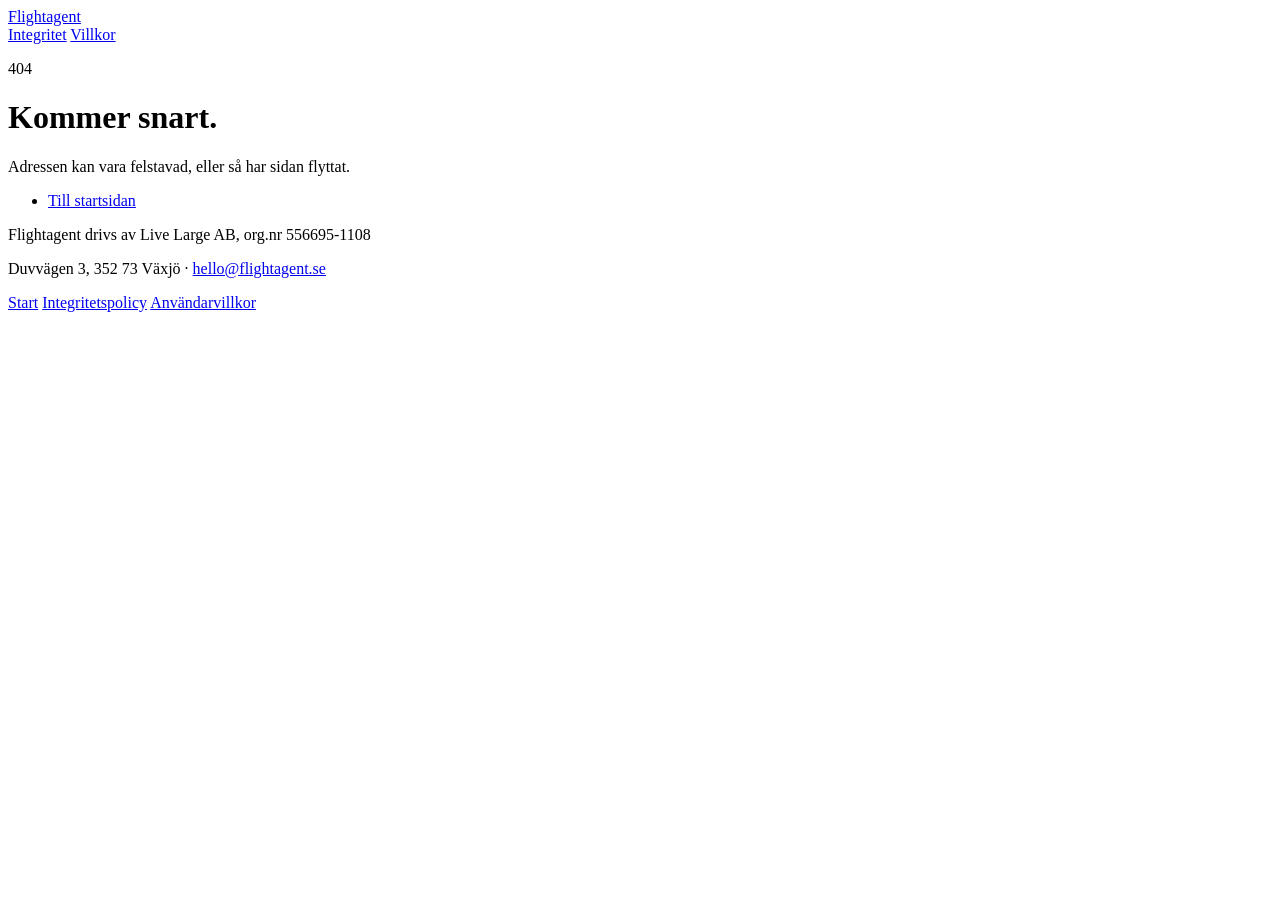
==== public/privacy/index.html @ 47c21c5c "feat: add site skeleton, start page and page checks Co-Authored-By: Claude Opus 5.5 <noreply@anthrop" ====
<!doctype html>
<html lang="sv">
<head>
  <meta charset="utf-8">
  <meta name="viewport" content="width=device-width, initial-scale=1">
  <title>privacy – Flightagent</title>
  <meta name="description" content="Sidan du letar efter finns inte på flightagent.se.">
  <meta name="robots" content="noindex">
  <link rel="stylesheet" href="/styles.css">
</head>
<body>
  <header class="site-header">
    <div class="wrap">
      <a class="wordmark" href="/">Flightagent</a>
      <nav class="site-nav" aria-label="Sidor">
        <a href="/privacy">Integritet</a>
        <a href="/terms">Villkor</a>
      </nav>
    </div>
  </header>

  <main>
    <div class="wrap">
      <p class="eyebrow">404</p>
      <h1>Kommer snart.</h1>
      <p class="lead">Adressen kan vara felstavad, eller så har sidan flyttat.</p>
      <ul class="links">
        <li><a href="/">Till startsidan</a></li>
      </ul>
    </div>
  </main>

  <footer class="site-footer">
    <div class="wrap">
      <p>Flightagent drivs av Live Large AB, org.nr 556695-1108</p>
      <p>Duvvägen 3, 352 73 Växjö · <a href="mailto:hello@flightagent.se">hello@flightagent.se</a></p>
      <nav aria-label="Sidfot">
        <a href="/">Start</a>
        <a href="/privacy">Integritetspolicy</a>
        <a href="/terms">Användarvillkor</a>
      </nav>
    </div>
  </footer>
</body>
</html>
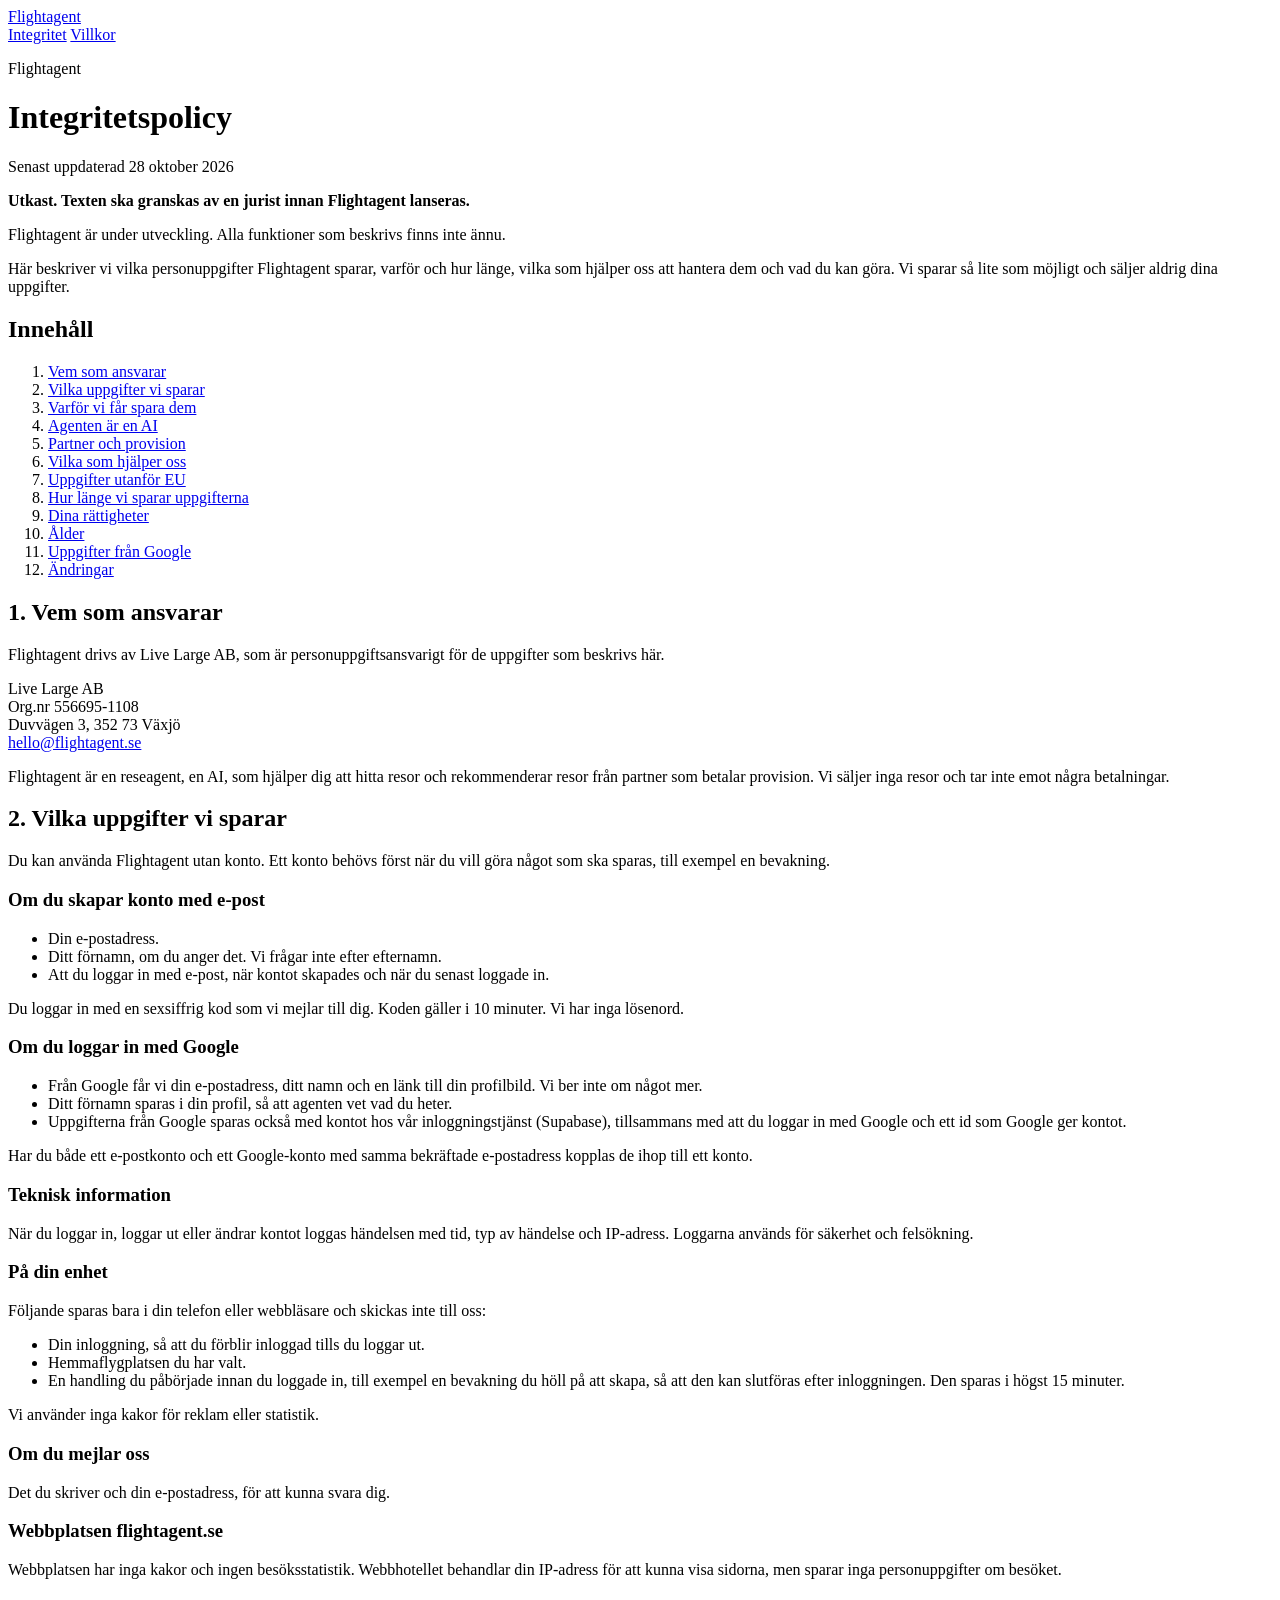
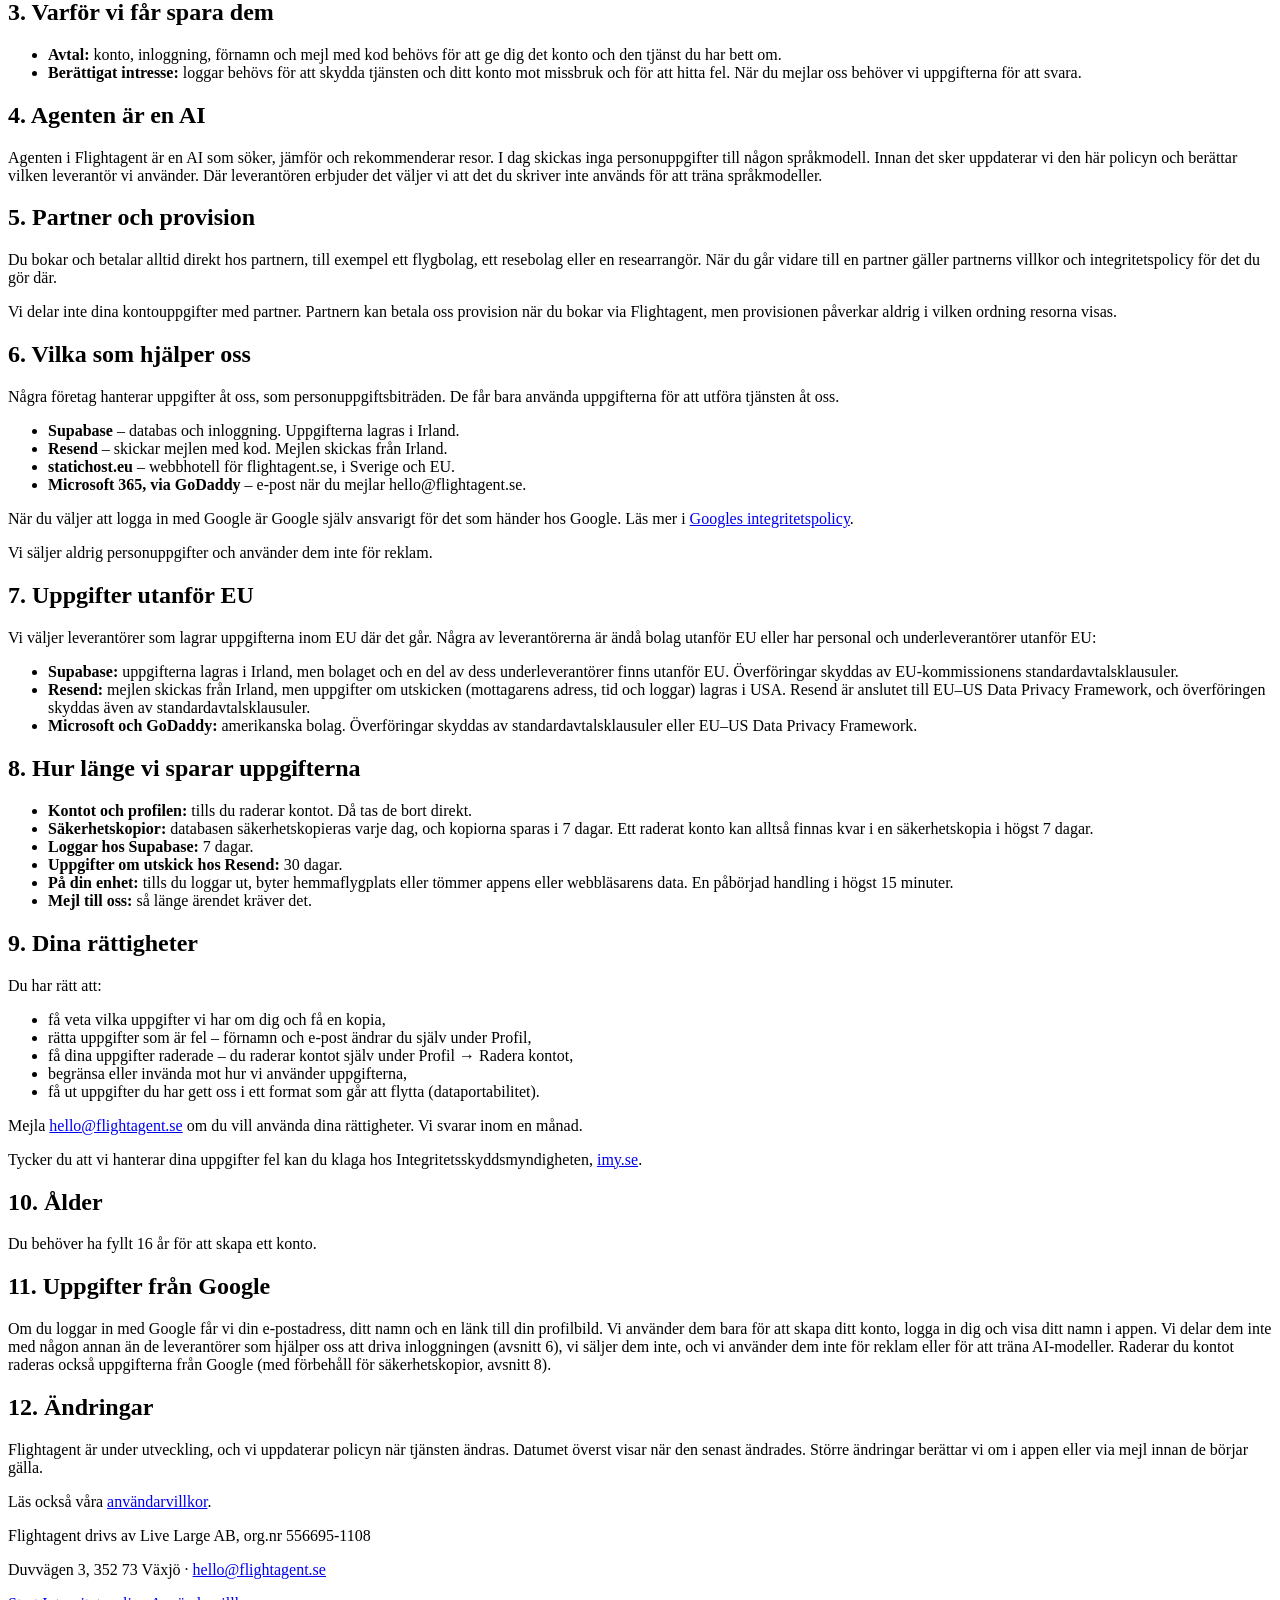
==== commit 5c5a188d: "feat: add the privacy policy draft with sources Co-Authored-By: Claude Opus 5.5 <noreply@anthropic.c" ====
--- a/public/privacy/index.html
+++ b/public/privacy/index.html
@@ -3,9 +3,9 @@
 <head>
   <meta charset="utf-8">
   <meta name="viewport" content="width=device-width, initial-scale=1">
-  <title>privacy – Flightagent</title>
-  <meta name="description" content="Sidan du letar efter finns inte på flightagent.se.">
-  <meta name="robots" content="noindex">
+  <title>Integritetspolicy – Flightagent</title>
+  <meta name="description" content="Hur Flightagent hanterar dina personuppgifter: vilka uppgifter vi sparar, varför, vilka som hjälper oss och vilka rättigheter du har.">
+  <link rel="canonical" href="https://www.flightagent.se/privacy">
   <link rel="stylesheet" href="/styles.css">
 </head>
 <body>
@@ -13,20 +13,153 @@
     <div class="wrap">
       <a class="wordmark" href="/">Flightagent</a>
       <nav class="site-nav" aria-label="Sidor">
-        <a href="/privacy">Integritet</a>
+        <a href="/privacy" aria-current="page">Integritet</a>
         <a href="/terms">Villkor</a>
       </nav>
     </div>
   </header>
 
-  <main>
+  <main class="doc">
     <div class="wrap">
-      <p class="eyebrow">404</p>
-      <h1>Kommer snart.</h1>
-      <p class="lead">Adressen kan vara felstavad, eller så har sidan flyttat.</p>
-      <ul class="links">
-        <li><a href="/">Till startsidan</a></li>
+      <p class="eyebrow">Flightagent</p>
+      <h1>Integritetspolicy</h1>
+      <p class="updated">Senast uppdaterad 28 oktober 2026</p>
+
+      <div class="notice">
+        <p><strong>Utkast. Texten ska granskas av en jurist innan Flightagent lanseras.</strong></p>
+        <p>Flightagent är under utveckling. Alla funktioner som beskrivs finns inte ännu.</p>
+      </div>
+
+      <p class="lead">Här beskriver vi vilka personuppgifter Flightagent sparar, varför och hur länge, vilka som hjälper oss att hantera dem och vad du kan göra. Vi sparar så lite som möjligt och säljer aldrig dina uppgifter.</p>
+
+      <nav class="toc" aria-label="Innehåll">
+        <h2>Innehåll</h2>
+        <ol>
+          <li><a href="#ansvarig">Vem som ansvarar</a></li>
+          <li><a href="#uppgifter">Vilka uppgifter vi sparar</a></li>
+          <li><a href="#rattslig-grund">Varför vi får spara dem</a></li>
+          <li><a href="#ai">Agenten är en AI</a></li>
+          <li><a href="#partner">Partner och provision</a></li>
+          <li><a href="#bitraden">Vilka som hjälper oss</a></li>
+          <li><a href="#overforing">Uppgifter utanför EU</a></li>
+          <li><a href="#lagring">Hur länge vi sparar uppgifterna</a></li>
+          <li><a href="#rattigheter">Dina rättigheter</a></li>
+          <li><a href="#alder">Ålder</a></li>
+          <li><a href="#google">Uppgifter från Google</a></li>
+          <li><a href="#andringar">Ändringar</a></li>
+        </ol>
+      </nav>
+
+      <h2 id="ansvarig">1. Vem som ansvarar</h2>
+      <p>Flightagent drivs av Live Large AB, som är personuppgiftsansvarigt för de uppgifter som beskrivs här.</p>
+      <div class="panel">
+        <p>Live Large AB<br>
+        Org.nr 556695-1108<br>
+        Duvvägen 3, 352 73 Växjö<br>
+        <a href="mailto:hello@flightagent.se">hello@flightagent.se</a></p>
+      </div>
+      <p>Flightagent är en reseagent, en AI, som hjälper dig att hitta resor och rekommenderar resor från partner som betalar provision. Vi säljer inga resor och tar inte emot några betalningar.</p>
+
+      <h2 id="uppgifter">2. Vilka uppgifter vi sparar</h2>
+      <p>Du kan använda Flightagent utan konto. Ett konto behövs först när du vill göra något som ska sparas, till exempel en bevakning.</p>
+
+      <h3>Om du skapar konto med e-post</h3>
+      <ul>
+        <li>Din e-postadress.</li>
+        <li>Ditt förnamn, om du anger det. Vi frågar inte efter efternamn.</li>
+        <li>Att du loggar in med e-post, när kontot skapades och när du senast loggade in.</li>
       </ul>
+      <p>Du loggar in med en sexsiffrig kod som vi mejlar till dig. Koden gäller i 10 minuter. Vi har inga lösenord.</p>
+
+      <h3>Om du loggar in med Google</h3>
+      <ul>
+        <li>Från Google får vi din e-postadress, ditt namn och en länk till din profilbild. Vi ber inte om något mer.</li>
+        <li>Ditt förnamn sparas i din profil, så att agenten vet vad du heter.</li>
+        <li>Uppgifterna från Google sparas också med kontot hos vår inloggningstjänst (Supabase), tillsammans med att du loggar in med Google och ett id som Google ger kontot.</li>
+      </ul>
+      <p>Har du både ett e-postkonto och ett Google-konto med samma bekräftade e-postadress kopplas de ihop till ett konto.</p>
+
+      <h3>Teknisk information</h3>
+      <p>När du loggar in, loggar ut eller ändrar kontot loggas händelsen med tid, typ av händelse och IP-adress. Loggarna används för säkerhet och felsökning.</p>
+
+      <h3>På din enhet</h3>
+      <p>Följande sparas bara i din telefon eller webbläsare och skickas inte till oss:</p>
+      <ul>
+        <li>Din inloggning, så att du förblir inloggad tills du loggar ut.</li>
+        <li>Hemmaflygplatsen du har valt.</li>
+        <li>En handling du påbörjade innan du loggade in, till exempel en bevakning du höll på att skapa, så att den kan slutföras efter inloggningen. Den sparas i högst 15 minuter.</li>
+      </ul>
+      <p>Vi använder inga kakor för reklam eller statistik.</p>
+
+      <h3>Om du mejlar oss</h3>
+      <p>Det du skriver och din e-postadress, för att kunna svara dig.</p>
+
+      <h3>Webbplatsen flightagent.se</h3>
+      <p>Webbplatsen har inga kakor och ingen besöksstatistik. Webbhotellet behandlar din IP-adress för att kunna visa sidorna, men sparar inga personuppgifter om besöket.</p>
+
+      <h2 id="rattslig-grund">3. Varför vi får spara dem</h2>
+      <ul>
+        <li><strong>Avtal:</strong> konto, inloggning, förnamn och mejl med kod behövs för att ge dig det konto och den tjänst du har bett om.</li>
+        <li><strong>Berättigat intresse:</strong> loggar behövs för att skydda tjänsten och ditt konto mot missbruk och för att hitta fel. När du mejlar oss behöver vi uppgifterna för att svara.</li>
+      </ul>
+
+      <h2 id="ai">4. Agenten är en AI</h2>
+      <p>Agenten i Flightagent är en AI som söker, jämför och rekommenderar resor. I dag skickas inga personuppgifter till någon språkmodell. Innan det sker uppdaterar vi den här policyn och berättar vilken leverantör vi använder. Där leverantören erbjuder det väljer vi att det du skriver inte används för att träna språkmodeller.</p>
+
+      <h2 id="partner">5. Partner och provision</h2>
+      <p>Du bokar och betalar alltid direkt hos partnern, till exempel ett flygbolag, ett resebolag eller en researrangör. När du går vidare till en partner gäller partnerns villkor och integritetspolicy för det du gör där.</p>
+      <p>Vi delar inte dina kontouppgifter med partner. Partnern kan betala oss provision när du bokar via Flightagent, men provisionen påverkar aldrig i vilken ordning resorna visas.</p>
+
+      <h2 id="bitraden">6. Vilka som hjälper oss</h2>
+      <p>Några företag hanterar uppgifter åt oss, som personuppgiftsbiträden. De får bara använda uppgifterna för att utföra tjänsten åt oss.</p>
+      <ul>
+        <li><strong>Supabase</strong> – databas och inloggning. Uppgifterna lagras i Irland.</li>
+        <li><strong>Resend</strong> – skickar mejlen med kod. Mejlen skickas från Irland.</li>
+        <li><strong>statichost.eu</strong> – webbhotell för flightagent.se, i Sverige och EU.</li>
+        <li><strong>Microsoft 365, via GoDaddy</strong> – e-post när du mejlar hello@flightagent.se.</li>
+      </ul>
+      <p>När du väljer att logga in med Google är Google själv ansvarigt för det som händer hos Google. Läs mer i <a href="https://policies.google.com/privacy">Googles integritetspolicy</a>.</p>
+      <p>Vi säljer aldrig personuppgifter och använder dem inte för reklam.</p>
+
+      <h2 id="overforing">7. Uppgifter utanför EU</h2>
+      <p>Vi väljer leverantörer som lagrar uppgifterna inom EU där det går. Några av leverantörerna är ändå bolag utanför EU eller har personal och underleverantörer utanför EU:</p>
+      <ul>
+        <li><strong>Supabase:</strong> uppgifterna lagras i Irland, men bolaget och en del av dess underleverantörer finns utanför EU. Överföringar skyddas av EU-kommissionens standardavtalsklausuler.</li>
+        <li><strong>Resend:</strong> mejlen skickas från Irland, men uppgifter om utskicken (mottagarens adress, tid och loggar) lagras i USA. Resend är anslutet till EU–US Data Privacy Framework, och överföringen skyddas även av standardavtalsklausuler.</li>
+        <li><strong>Microsoft och GoDaddy:</strong> amerikanska bolag. Överföringar skyddas av standardavtalsklausuler eller EU–US Data Privacy Framework.</li>
+      </ul>
+
+      <h2 id="lagring">8. Hur länge vi sparar uppgifterna</h2>
+      <ul>
+        <li><strong>Kontot och profilen:</strong> tills du raderar kontot. Då tas de bort direkt.</li>
+        <li><strong>Säkerhetskopior:</strong> databasen säkerhetskopieras varje dag, och kopiorna sparas i 7 dagar. Ett raderat konto kan alltså finnas kvar i en säkerhetskopia i högst 7 dagar.</li>
+        <li><strong>Loggar hos Supabase:</strong> 7 dagar.</li>
+        <li><strong>Uppgifter om utskick hos Resend:</strong> 30 dagar.</li>
+        <li><strong>På din enhet:</strong> tills du loggar ut, byter hemmaflygplats eller tömmer appens eller webbläsarens data. En påbörjad handling i högst 15 minuter.</li>
+        <li><strong>Mejl till oss:</strong> så länge ärendet kräver det.</li>
+      </ul>
+
+      <h2 id="rattigheter">9. Dina rättigheter</h2>
+      <p>Du har rätt att:</p>
+      <ul>
+        <li>få veta vilka uppgifter vi har om dig och få en kopia,</li>
+        <li>rätta uppgifter som är fel – förnamn och e-post ändrar du själv under Profil,</li>
+        <li>få dina uppgifter raderade – du raderar kontot själv under Profil → Radera kontot,</li>
+        <li>begränsa eller invända mot hur vi använder uppgifterna,</li>
+        <li>få ut uppgifter du har gett oss i ett format som går att flytta (dataportabilitet).</li>
+      </ul>
+      <p>Mejla <a href="mailto:hello@flightagent.se">hello@flightagent.se</a> om du vill använda dina rättigheter. Vi svarar inom en månad.</p>
+      <p>Tycker du att vi hanterar dina uppgifter fel kan du klaga hos Integritetsskyddsmyndigheten, <a href="https://www.imy.se">imy.se</a>.</p>
+
+      <h2 id="alder">10. Ålder</h2>
+      <p>Du behöver ha fyllt 16 år för att skapa ett konto.</p>
+
+      <h2 id="google">11. Uppgifter från Google</h2>
+      <p>Om du loggar in med Google får vi din e-postadress, ditt namn och en länk till din profilbild. Vi använder dem bara för att skapa ditt konto, logga in dig och visa ditt namn i appen. Vi delar dem inte med någon annan än de leverantörer som hjälper oss att driva inloggningen (avsnitt 6), vi säljer dem inte, och vi använder dem inte för reklam eller för att träna AI-modeller. Raderar du kontot raderas också uppgifterna från Google (med förbehåll för säkerhetskopior, avsnitt 8).</p>
+
+      <h2 id="andringar">12. Ändringar</h2>
+      <p>Flightagent är under utveckling, och vi uppdaterar policyn när tjänsten ändras. Datumet överst visar när den senast ändrades. Större ändringar berättar vi om i appen eller via mejl innan de börjar gälla.</p>
+      <p>Läs också våra <a href="/terms">användarvillkor</a>.</p>
     </div>
   </main>
 
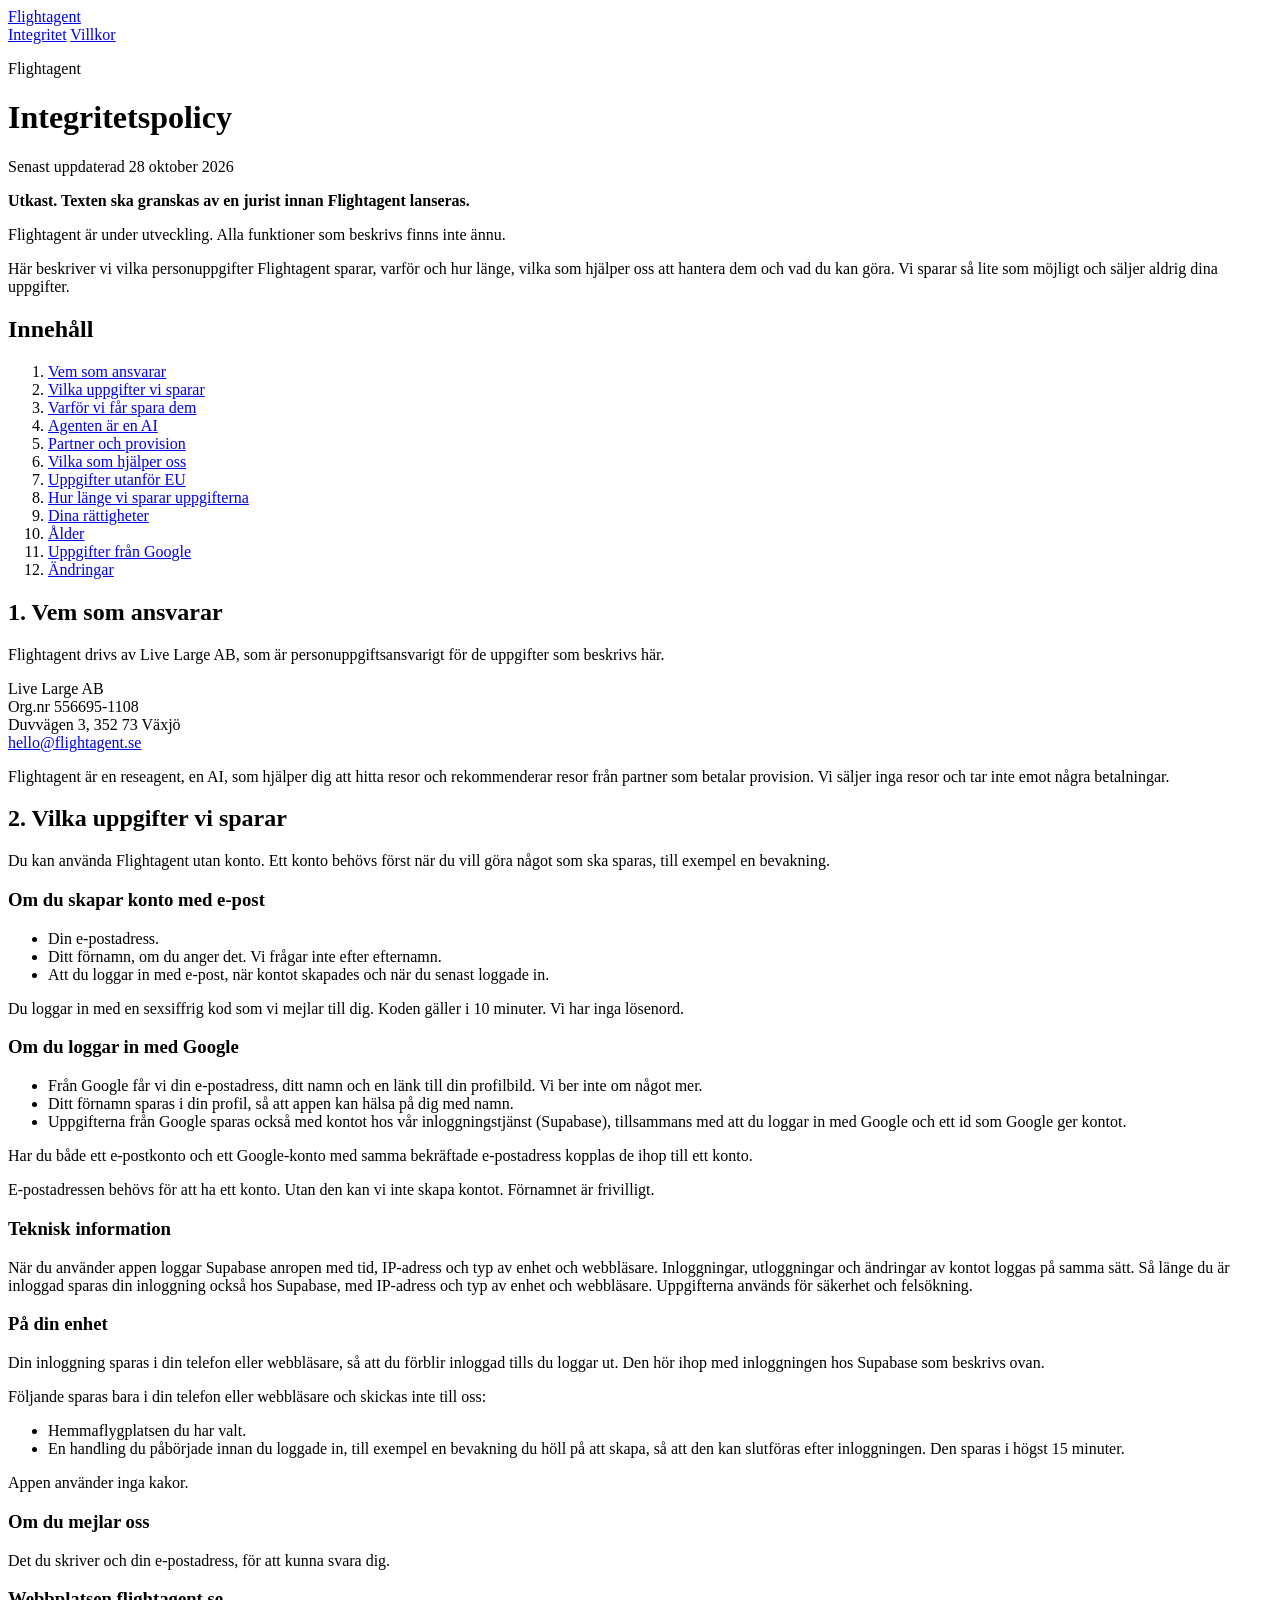
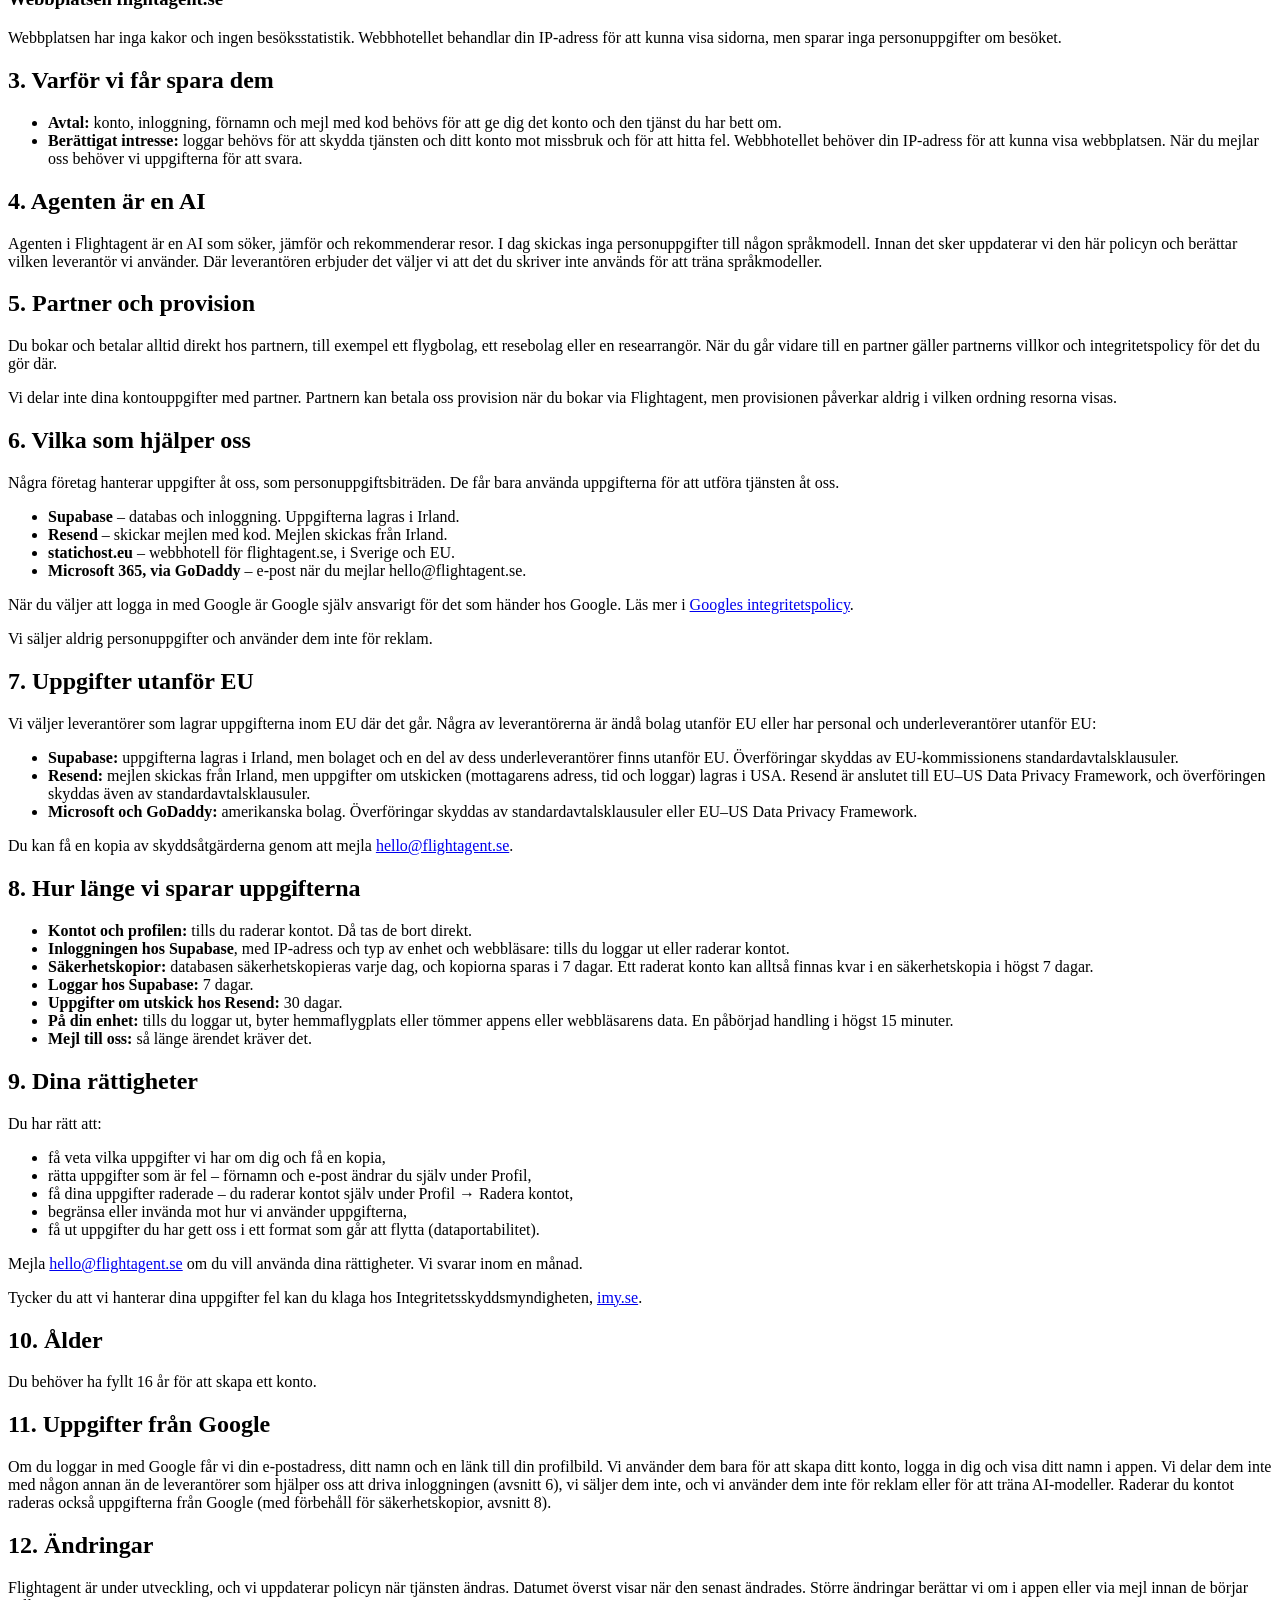
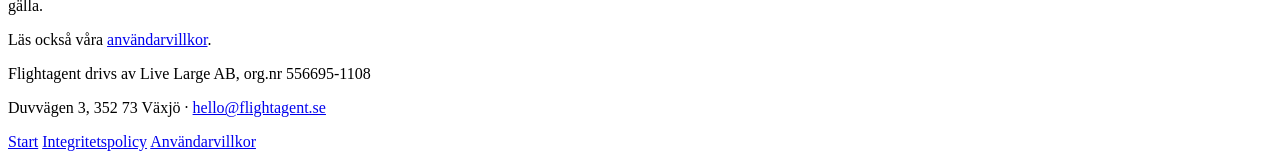
==== commit a3bbc9f6: "fix: address the final review of the policy texts Co-Authored-By: Claude Opus 5.5 <noreply@anthropic" ====
--- a/public/privacy/index.html
+++ b/public/privacy/index.html
@@ -74,22 +74,23 @@
       <h3>Om du loggar in med Google</h3>
       <ul>
         <li>Från Google får vi din e-postadress, ditt namn och en länk till din profilbild. Vi ber inte om något mer.</li>
-        <li>Ditt förnamn sparas i din profil, så att agenten vet vad du heter.</li>
+        <li>Ditt förnamn sparas i din profil, så att appen kan hälsa på dig med namn.</li>
         <li>Uppgifterna från Google sparas också med kontot hos vår inloggningstjänst (Supabase), tillsammans med att du loggar in med Google och ett id som Google ger kontot.</li>
       </ul>
       <p>Har du både ett e-postkonto och ett Google-konto med samma bekräftade e-postadress kopplas de ihop till ett konto.</p>
+      <p>E-postadressen behövs för att ha ett konto. Utan den kan vi inte skapa kontot. Förnamnet är frivilligt.</p>
 
       <h3>Teknisk information</h3>
-      <p>När du loggar in, loggar ut eller ändrar kontot loggas händelsen med tid, typ av händelse och IP-adress. Loggarna används för säkerhet och felsökning.</p>
+      <p>När du använder appen loggar Supabase anropen med tid, IP-adress och typ av enhet och webbläsare. Inloggningar, utloggningar och ändringar av kontot loggas på samma sätt. Så länge du är inloggad sparas din inloggning också hos Supabase, med IP-adress och typ av enhet och webbläsare. Uppgifterna används för säkerhet och felsökning.</p>
 
       <h3>På din enhet</h3>
+      <p>Din inloggning sparas i din telefon eller webbläsare, så att du förblir inloggad tills du loggar ut. Den hör ihop med inloggningen hos Supabase som beskrivs ovan.</p>
       <p>Följande sparas bara i din telefon eller webbläsare och skickas inte till oss:</p>
       <ul>
-        <li>Din inloggning, så att du förblir inloggad tills du loggar ut.</li>
         <li>Hemmaflygplatsen du har valt.</li>
         <li>En handling du påbörjade innan du loggade in, till exempel en bevakning du höll på att skapa, så att den kan slutföras efter inloggningen. Den sparas i högst 15 minuter.</li>
       </ul>
-      <p>Vi använder inga kakor för reklam eller statistik.</p>
+      <p>Appen använder inga kakor.</p>
 
       <h3>Om du mejlar oss</h3>
       <p>Det du skriver och din e-postadress, för att kunna svara dig.</p>
@@ -100,7 +101,7 @@
       <h2 id="rattslig-grund">3. Varför vi får spara dem</h2>
       <ul>
         <li><strong>Avtal:</strong> konto, inloggning, förnamn och mejl med kod behövs för att ge dig det konto och den tjänst du har bett om.</li>
-        <li><strong>Berättigat intresse:</strong> loggar behövs för att skydda tjänsten och ditt konto mot missbruk och för att hitta fel. När du mejlar oss behöver vi uppgifterna för att svara.</li>
+        <li><strong>Berättigat intresse:</strong> loggar behövs för att skydda tjänsten och ditt konto mot missbruk och för att hitta fel. Webbhotellet behöver din IP-adress för att kunna visa webbplatsen. När du mejlar oss behöver vi uppgifterna för att svara.</li>
       </ul>
 
       <h2 id="ai">4. Agenten är en AI</h2>
@@ -128,10 +129,12 @@
         <li><strong>Resend:</strong> mejlen skickas från Irland, men uppgifter om utskicken (mottagarens adress, tid och loggar) lagras i USA. Resend är anslutet till EU–US Data Privacy Framework, och överföringen skyddas även av standardavtalsklausuler.</li>
         <li><strong>Microsoft och GoDaddy:</strong> amerikanska bolag. Överföringar skyddas av standardavtalsklausuler eller EU–US Data Privacy Framework.</li>
       </ul>
+      <p>Du kan få en kopia av skyddsåtgärderna genom att mejla <a href="mailto:hello@flightagent.se">hello@flightagent.se</a>.</p>
 
       <h2 id="lagring">8. Hur länge vi sparar uppgifterna</h2>
       <ul>
         <li><strong>Kontot och profilen:</strong> tills du raderar kontot. Då tas de bort direkt.</li>
+        <li><strong>Inloggningen hos Supabase</strong>, med IP-adress och typ av enhet och webbläsare: tills du loggar ut eller raderar kontot.</li>
         <li><strong>Säkerhetskopior:</strong> databasen säkerhetskopieras varje dag, och kopiorna sparas i 7 dagar. Ett raderat konto kan alltså finnas kvar i en säkerhetskopia i högst 7 dagar.</li>
         <li><strong>Loggar hos Supabase:</strong> 7 dagar.</li>
         <li><strong>Uppgifter om utskick hos Resend:</strong> 30 dagar.</li>
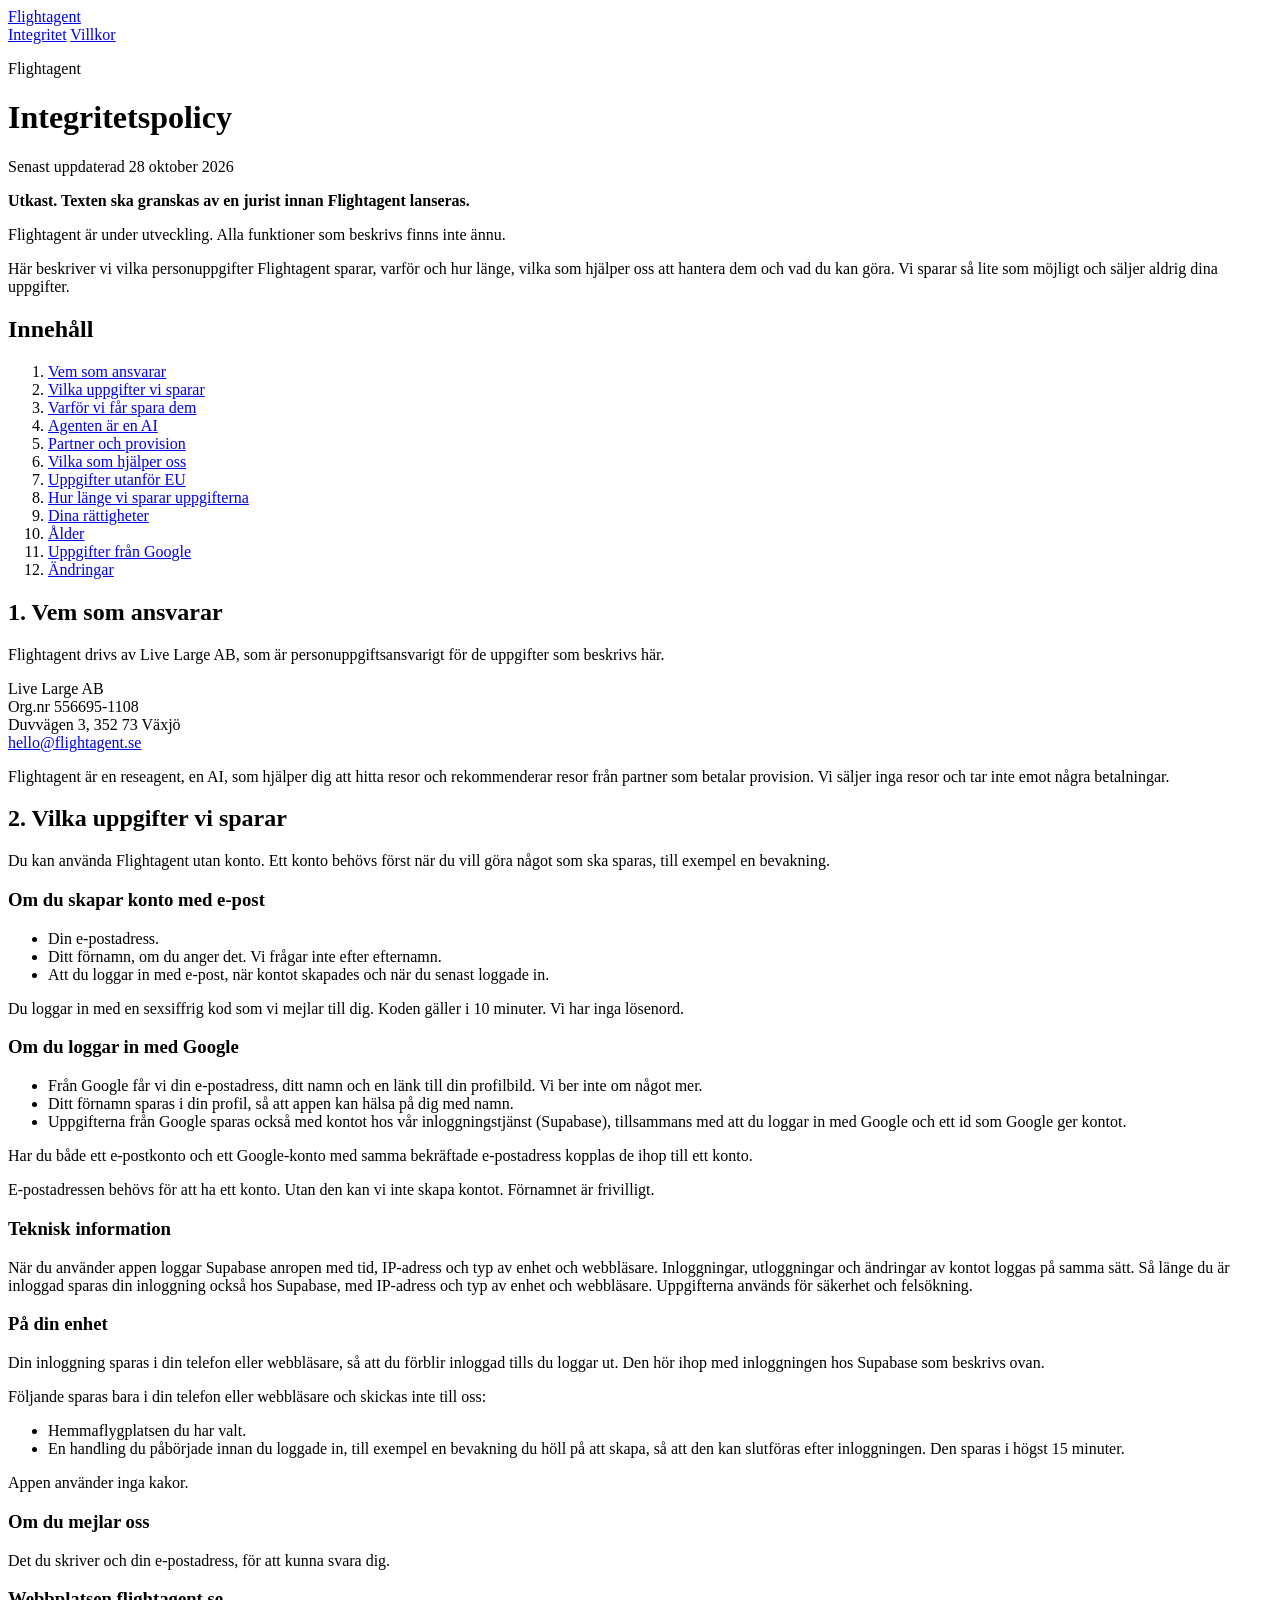
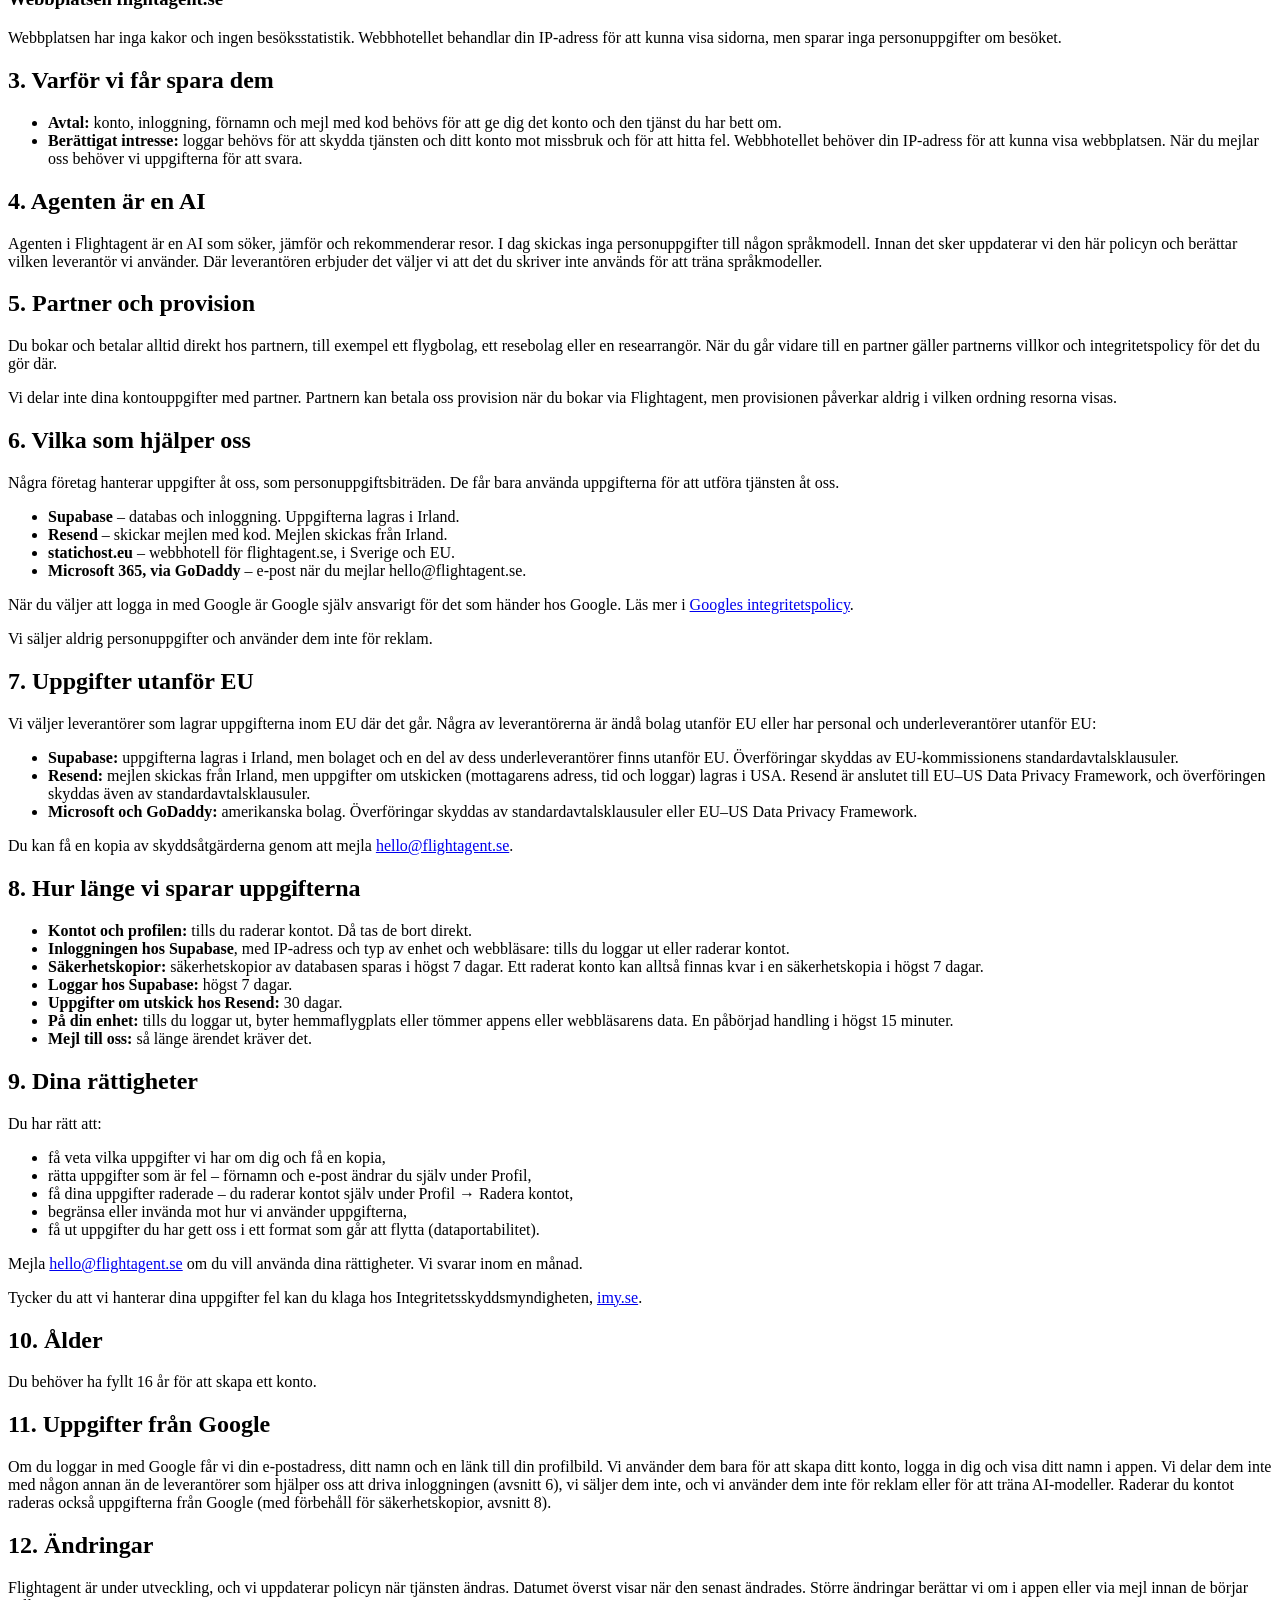
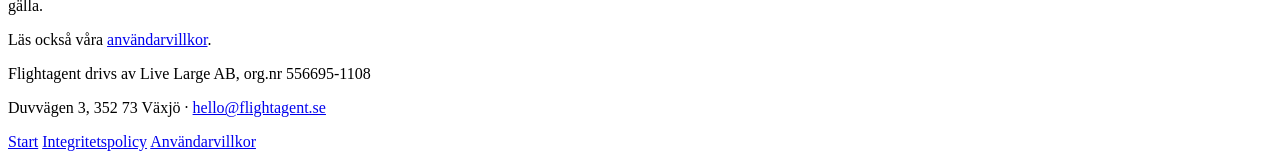
==== commit 1ddc794c: "fix: match canonical to the served address and retention to the free plan Co-Authored-By: Claude Opu" ====
--- a/public/privacy/index.html
+++ b/public/privacy/index.html
@@ -5,7 +5,7 @@
   <meta name="viewport" content="width=device-width, initial-scale=1">
   <title>Integritetspolicy – Flightagent</title>
   <meta name="description" content="Hur Flightagent hanterar dina personuppgifter: vilka uppgifter vi sparar, varför, vilka som hjälper oss och vilka rättigheter du har.">
-  <link rel="canonical" href="https://www.flightagent.se/privacy">
+  <link rel="canonical" href="https://www.flightagent.se/privacy/">
   <link rel="stylesheet" href="/styles.css">
 </head>
 <body>
@@ -135,8 +135,8 @@
       <ul>
         <li><strong>Kontot och profilen:</strong> tills du raderar kontot. Då tas de bort direkt.</li>
         <li><strong>Inloggningen hos Supabase</strong>, med IP-adress och typ av enhet och webbläsare: tills du loggar ut eller raderar kontot.</li>
-        <li><strong>Säkerhetskopior:</strong> databasen säkerhetskopieras varje dag, och kopiorna sparas i 7 dagar. Ett raderat konto kan alltså finnas kvar i en säkerhetskopia i högst 7 dagar.</li>
-        <li><strong>Loggar hos Supabase:</strong> 7 dagar.</li>
+        <li><strong>Säkerhetskopior:</strong> säkerhetskopior av databasen sparas i högst 7 dagar. Ett raderat konto kan alltså finnas kvar i en säkerhetskopia i högst 7 dagar.</li>
+        <li><strong>Loggar hos Supabase:</strong> högst 7 dagar.</li>
         <li><strong>Uppgifter om utskick hos Resend:</strong> 30 dagar.</li>
         <li><strong>På din enhet:</strong> tills du loggar ut, byter hemmaflygplats eller tömmer appens eller webbläsarens data. En påbörjad handling i högst 15 minuter.</li>
         <li><strong>Mejl till oss:</strong> så länge ärendet kräver det.</li>
